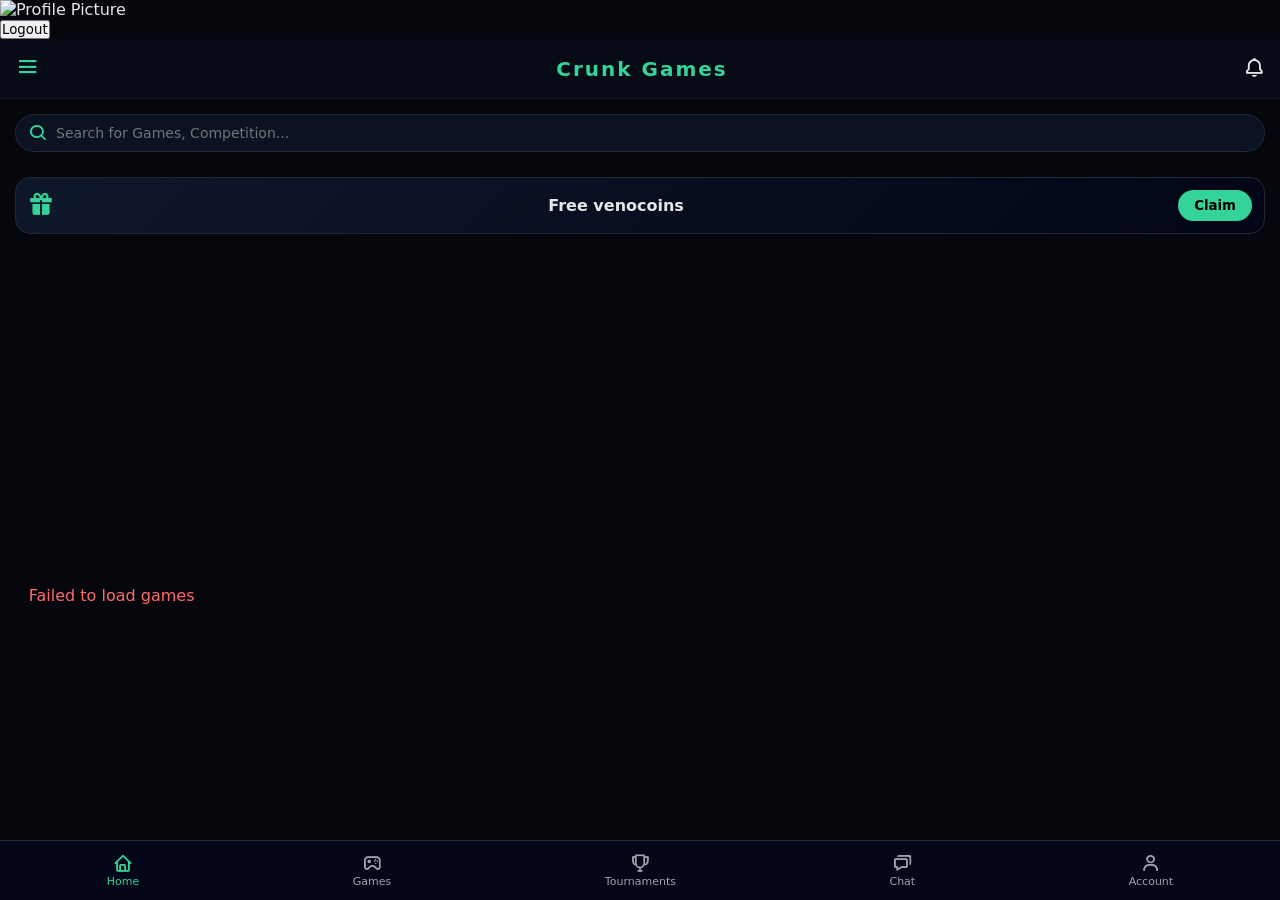
==== home.html @ 47af31fd "Update home.html" ====
<!DOCTYPE html>
<html lang="en">
<head>
<meta charset="UTF-8">
<meta name="viewport" content="width=device-width, initial-scale=1.0">

<!-- App Icons -->
<link rel="icon" type="image/png" sizes="192x192" href="icons/icon-192.png">
<link rel="icon" type="image/png" sizes="512x512" href="icons/icon-512.png">
<link rel="manifest" href="manifest.json">
<meta name="theme-color" content="#05070d">
<link rel="apple-touch-icon" href="icons/icon-192.png">

<title>Crunk Games</title>

<link href="https://unpkg.com/boxicons@2.1.4/css/boxicons.min.css" rel="stylesheet">
<link rel="stylesheet" href="home.css">
</head>
<body>

<!-- LOADER -->
<div class="loading-overlay" id="loadingOverlay">
  <div class="spinner"><div></div><div></div><div></div></div>
</div>

<div class="app">

  <!-- PROFILE INFO -->
  <div class="profile-info">
    <img id="profilePic" src="icons/default-avatar.png" alt="Profile Picture">
    <h3 id="usernameDisplay"></h3>
    <p id="emailDisplay"></p>
    <button id="logoutBtn">Logout</button>
  </div>

  <!-- TOPBAR -->
  <header class="topbar">
    <div class="menu" id="menuBtn"><i class="bx bx-menu"></i></div>
    <div class="brand"><h1>Crunk Games</h1></div>
    <div class="icons"><i class="bx bx-bell" id="notificationBtn"></i></div>
  </header>

  <!-- SIDEBAR -->
  <div id="sidebar" class="sidebar">
    <div class="sidebar-header">
      <h2>Menu</h2>
      <span id="closeSidebar" class="close-btn">✖</span>
    </div>
    <ul class="sidebar-menu">
      <li id="menuSettings">Settings</li>
      <li id="menuPrivacy">Privacy & Policy</li>
      <li id="menuShare">Share</li>
      <li id="menuHelp">Help / Support</li>
      <li id="menuRate">Rate App</li>
      <li id="menuAbout">About</li>
      <li id="menuLogout">Logout</li>
      <li id="menuTheme">Theme: <span id="themeLabel">Dark</span></li>
    </ul>
  </div>

  <!-- SEARCH -->
  <div class="search">
    <i class="bx bx-search"></i>
    <input type="text" id="searchInput" placeholder="Search for Games, Competition..." />
  </div>

  <!-- PROMO -->
  <div class="promo">
    <div class="promo-icon"><i class="bx bxs-gift"></i></div>
    <div class="promo-text"><h2>Free venocoins</h2></div>
    <button class="claim">Claim</button>
  </div>

  <!-- SLIDER -->
  <div class="slider">
    <div class="slides"></div>
    <div class="dots"></div>
  </div>

  <!-- GAMES GRID -->
  <div class="games" id="gamesContainer"></div>

  <!-- GAME POPUP -->
  <div id="gamePopup" class="popup">
    <div class="popup-content">
      <span class="close" onclick="closeGame()">✖</span>
      <img id="popupImg">
      <h2 id="popupTitle"></h2>
      <div id="popupRating"></div>
      <div id="popupDate"></div>
      <p id="popupDesc"></p>
      <div id="popupTrailer"></div>
      <div id="popupScreens"></div>
      <a id="popupDownload"><button>Download</button></a>
    </div>
  </div>

  <!-- BOTTOM NAV -->
  <nav class="bottom-nav">
    <div class="nav-item active" id="homeNav"><i class="bx bx-home"></i><span>Home</span></div>
    <div class="nav-item" id="gamesNav"><i class="bx bx-joystick"></i><span>Games</span></div>
    <div class="nav-item" id="tournamentsNav"><i class="bx bx-trophy"></i><span>Tournaments</span></div>
    <div class="nav-item" id="chatNav"><i class="bx bx-chat"></i><span>Chat</span></div>
    <div class="nav-item" id="accountNav"><i class="bx bx-user"></i><span>Account</span></div>
  </nav>

</div>

<script src="home.js"></script>
</body>
</html>
---- home.css ----
/* ===============================
   GLOBAL RESET
================================ */

*{
margin:0;
padding:0;
box-sizing:border-box;
font-family:system-ui,-apple-system,Segoe UI,Roboto,Ubuntu;
}

body{
background:#05070d;
color:#e6e6e6;
overflow-x:hidden;
}

.app{
width:100%;
min-height:100vh;
display:flex;
flex-direction:column;
}

/* ===============================
   TOPBAR
================================ */

.topbar{
height:60px;
display:flex;
align-items:center;
justify-content:space-between;
padding:0 15px;
background:#070b16;
border-bottom:1px solid #0f1627;
}

.brand h1{
font-size:20px;
letter-spacing:2px;
color:#34d399;
}

.menu{
font-size:26px;
cursor:pointer;
color:#34d399;
}

.icons i{
font-size:22px;
cursor:pointer;
}

/* ===============================
   SEARCH
================================ */

.search{
display:flex;
align-items:center;
margin:15px;
background:#0b1222;
border-radius:30px;
padding:8px 12px;
border:1px solid #1f2937;
}

.search i{
color:#34d399;
font-size:20px;
margin-right:8px;
}

.search input{
flex:1;
background:transparent;
border:none;
outline:none;
color:white;
font-size:14px;
}

/* ===============================
   PROMO
================================ */

.promo{
margin:10px 15px;
padding:12px;
border-radius:15px;
background:linear-gradient(135deg,#0f172a,#020617);
display:flex;
align-items:center;
justify-content:space-between;
border:1px solid #1f2937;
}

.promo-icon{
font-size:26px;
color:#34d399;
}

.promo-text h2{
font-size:16px;
}

.claim{
background:#34d399;
border:none;
color:black;
padding:8px 16px;
border-radius:20px;
cursor:pointer;
font-weight:600;
}

/* ===============================
   SLIDER
================================ */

.slider{
position:relative;
width:100%;
height:260px;
overflow:hidden;
border-radius:16px;
margin-top:10px;
}

.slides{
display:flex;
transition:transform .6s ease;
}

.slide{
min-width:100%;
height:260px;
object-fit:cover;
}

.dots{
position:absolute;
bottom:12px;
left:50%;
transform:translateX(-50%);
display:flex;
gap:6px;
}

.dot{
width:8px;
height:8px;
background:#777;
border-radius:50%;
cursor:pointer;
}

.dot.active{
background:#34d399;
width:18px;
border-radius:6px;
}

/* ===============================
   SECTION TITLE
================================ */

.image-title{
margin:20px 15px 10px 15px;
}

.image-title h2{
font-size:18px;
color:#34d399;
}

.image-title p{
font-size:12px;
opacity:.7;
}

/* ===============================
   GAMES GRID
================================ */

.games{
display:grid;
grid-template-columns:repeat(3,1fr);
gap:12px;
padding:12px;
}

/* ===============================
   GAME CARD
================================ */

.game-card{
background:#0b1222;
border-radius:16px;
overflow:hidden;
cursor:pointer;
transition:.3s;
border:1px solid #1f2937;
display:flex;
flex-direction:column;
}

.game-card:hover{
transform:translateY(-4px);
border-color:#34d399;
}

/* ===============================
   GAME IMAGE
================================ */

.game-card img{
width:100%;
height:160px;
object-fit:cover;
}

/* ===============================
   GAME INFO
================================ */

.game-info{
padding:8px;
display:flex;
flex-direction:column;
gap:4px;
}

.game-title{
font-size:13px;
font-weight:600;
line-height:1.2;
}

.game-date{
font-size:11px;
opacity:.6;
}

.game-rating{
font-size:12px;
color:#fbbf24;
}

/* ===============================
   POPUP OVERLAY
================================ */

.popup{
position:fixed;
top:0;
left:0;
width:100%;
height:100%;
background:rgba(0,0,0,.8);
display:none;
align-items:center;
justify-content:center;
z-index:999;
}

/* ===============================
   POPUP CONTENT
================================ */

.popup-content{
background:#05070d;
width:95%;
max-width:500px;
max-height:90vh;
overflow-y:auto;
border-radius:16px;
padding:15px;
border:1px solid #1f2937;
}

.popup-content img{
width:100%;
border-radius:12px;
margin-bottom:10px;
}

/* ===============================
   CLOSE BUTTON
================================ */

.close{
position:absolute;
right:15px;
top:10px;
font-size:20px;
cursor:pointer;
color:white;
}

/* ===============================
   POPUP TEXT
================================ */

#popupTitle{
font-size:18px;
margin-bottom:6px;
}

#popupDesc{
font-size:13px;
opacity:.8;
margin-top:6px;
line-height:1.4;
}

/* ===============================
   TRAILER VIDEO
================================ */

#popupTrailer video{
margin-top:10px;
border-radius:12px;
border:1px solid #1f2937;
}

/* ===============================
   SCREENSHOTS
================================ */

#popupScreens{
display:grid;
grid-template-columns:repeat(2,1fr);
gap:6px;
margin-top:10px;
}

#popupScreens img{
width:100%;
height:120px;
object-fit:cover;
border-radius:10px;
}

/* ===============================
   DOWNLOAD BUTTON
================================ */

#popupDownload{
display:block;
margin-top:15px;
text-decoration:none;
}

#popupDownload button{
width:100%;
padding:12px;
background:linear-gradient(135deg,#22c55e,#16a34a);
border:none;
border-radius:30px;
color:black;
font-size:15px;
font-weight:700;
cursor:pointer;
transition:.3s;
}

#popupDownload button:hover{
transform:scale(1.05);
}

/* ===============================
   SIDEBAR
================================ */

.sidebar{
position:fixed;
left:-260px;
top:0;
width:260px;
height:100%;
background:#020617;
border-right:1px solid #1f2937;
transition:.3s;
z-index:1000;
padding:20px;
}

.sidebar.open{
left:0;
}

.sidebar-header{
display:flex;
justify-content:space-between;
margin-bottom:20px;
}

.close-btn{
cursor:pointer;
}

.sidebar-menu{
list-style:none;
display:flex;
flex-direction:column;
gap:15px;
}

.sidebar-menu li{
cursor:pointer;
font-size:14px;
opacity:.8;
}

.sidebar-menu li:hover{
color:#34d399;
}

/* ===============================
   BOTTOM NAV
================================ */

.bottom-nav{
position:fixed;
bottom:0;
left:0;
width:100%;
height:60px;
background:#020617;
border-top:1px solid #1f2937;
display:flex;
justify-content:space-around;
align-items:center;
z-index:100;
}

.nav-item{
display:flex;
flex-direction:column;
align-items:center;
font-size:11px;
cursor:pointer;
opacity:.7;
}

.nav-item i{
font-size:20px;
margin-bottom:2px;
}

.nav-item.active{
color:#34d399;
opacity:1;
}

/* ===============================
   SCROLLBAR
================================ */

::-webkit-scrollbar{
width:6px;
}

::-webkit-scrollbar-thumb{
background:#1f2937;
border-radius:10px;
}

/* ===============================
   MOBILE RESPONSIVE
================================ */

@media(max-width:500px){

.games{
grid-template-columns:repeat(3,1fr);
gap:10px;
}

.game-card img{
height:150px;
}

}

/* ===============================
   TABLET
================================ */

@media(min-width:600px){

.games{
grid-template-columns:repeat(4,1fr);
}

}

/* ===============================
   DESKTOP
================================ */

@media(min-width:900px){

.games{
grid-template-columns:repeat(6,1fr);
}

.slider{
height:320px;
}

.slide{
height:320px;
}

}

/* ===============================
   LIGHT THEME
================================ */

body.light-theme{
background:#f4f4f4;
color:#111;
}

body.light-theme .topbar{
background:white;
}

body.light-theme .game-card{
background:white;
}

body.light-theme .popup-content{
background:white;
}
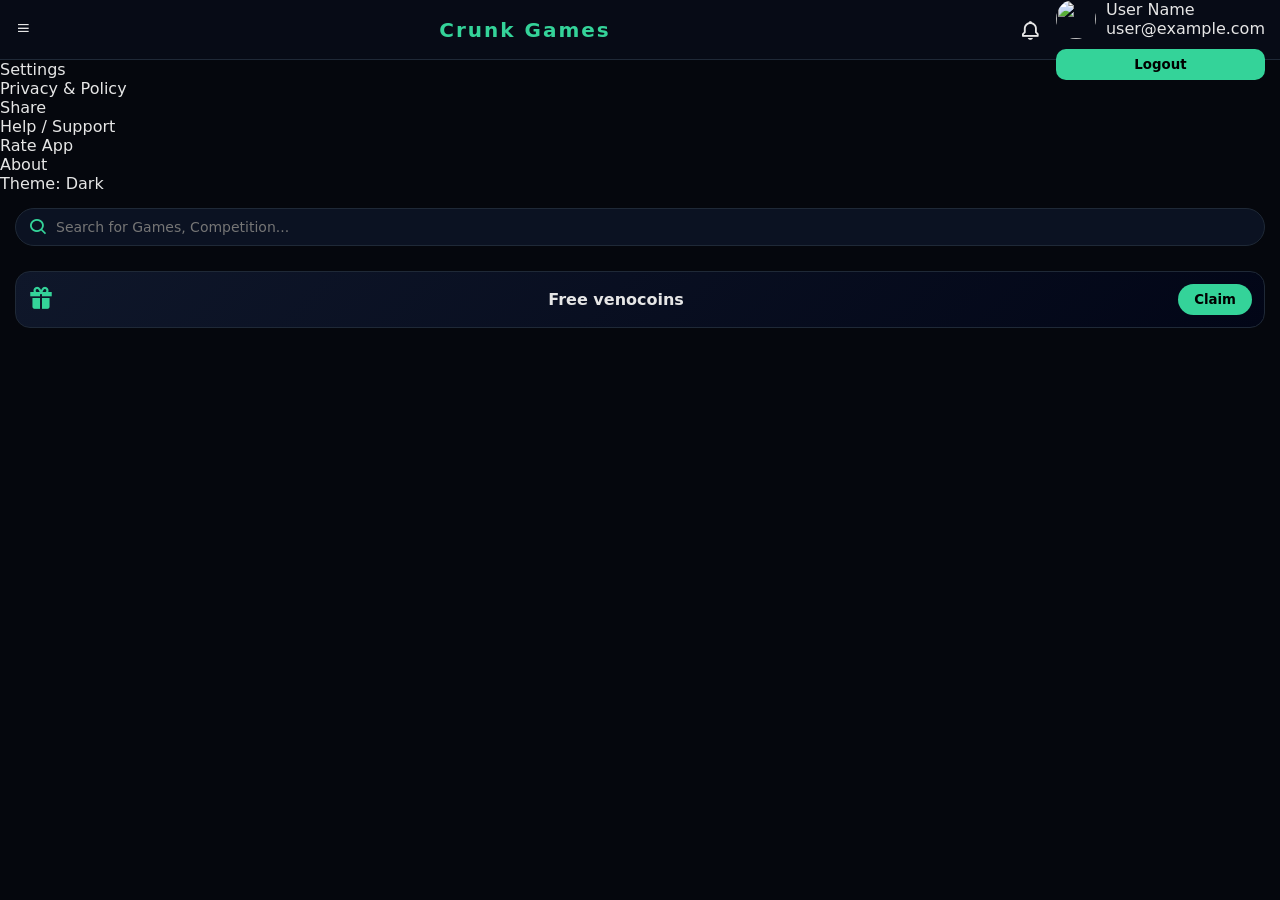
==== commit 7026e5a3: "Update home.html" ====
--- a/home.html
+++ b/home.html
@@ -3,49 +3,39 @@
 <head>
 <meta charset="UTF-8">
 <meta name="viewport" content="width=device-width, initial-scale=1.0">
-
-<!-- App Icons -->
-<link rel="icon" type="image/png" sizes="192x192" href="icons/icon-192.png">
-<link rel="icon" type="image/png" sizes="512x512" href="icons/icon-512.png">
-<link rel="manifest" href="manifest.json">
-<meta name="theme-color" content="#05070d">
-<link rel="apple-touch-icon" href="icons/icon-192.png">
-
 <title>Crunk Games</title>
-
 <link href="https://unpkg.com/boxicons@2.1.4/css/boxicons.min.css" rel="stylesheet">
 <link rel="stylesheet" href="home.css">
 </head>
 <body>
 
-<!-- LOADER -->
-<div class="loading-overlay" id="loadingOverlay">
-  <div class="spinner"><div></div><div></div><div></div></div>
-</div>
-
 <div class="app">
-
-  <!-- PROFILE INFO -->
-  <div class="profile-info">
-    <img id="profilePic" src="icons/default-avatar.png" alt="Profile Picture">
-    <h3 id="usernameDisplay"></h3>
-    <p id="emailDisplay"></p>
-    <button id="logoutBtn">Logout</button>
-  </div>
 
   <!-- TOPBAR -->
   <header class="topbar">
     <div class="menu" id="menuBtn"><i class="bx bx-menu"></i></div>
     <div class="brand"><h1>Crunk Games</h1></div>
-    <div class="icons"><i class="bx bx-bell" id="notificationBtn"></i></div>
+
+    <div class="topbar-right">
+      <i class="bx bx-bell" id="notificationBtn"></i>
+      <div class="profile-dropdown">
+        <img id="googleProfilePic" src="placeholder.png" alt="Profile">
+        <div class="profile-popup">
+          <div class="account-info">
+            <img id="popupProfilePic" src="placeholder.png">
+            <div>
+              <p id="accountName">User Name</p>
+              <p id="accountEmail">user@example.com</p>
+            </div>
+          </div>
+          <button id="logoutBtn">Logout</button>
+        </div>
+      </div>
+    </div>
   </header>
 
   <!-- SIDEBAR -->
-  <div id="sidebar" class="sidebar">
-    <div class="sidebar-header">
-      <h2>Menu</h2>
-      <span id="closeSidebar" class="close-btn">✖</span>
-    </div>
+  <div class="sidebar" id="sidebar">
     <ul class="sidebar-menu">
       <li id="menuSettings">Settings</li>
       <li id="menuPrivacy">Privacy & Policy</li>
@@ -53,7 +43,6 @@
       <li id="menuHelp">Help / Support</li>
       <li id="menuRate">Rate App</li>
       <li id="menuAbout">About</li>
-      <li id="menuLogout">Logout</li>
       <li id="menuTheme">Theme: <span id="themeLabel">Dark</span></li>
     </ul>
   </div>
@@ -67,9 +56,14 @@
   <!-- PROMO -->
   <div class="promo">
     <div class="promo-icon"><i class="bx bxs-gift"></i></div>
-    <div class="promo-text"><h2>Free venocoins</h2></div>
+    <div class="promo-text">
+      <h2>Free venocoins</h2>
+    </div>
     <button class="claim">Claim</button>
   </div>
+
+  <!-- LOADER -->
+  <div id="loader" class="loader"></div>
 
   <!-- SLIDER -->
   <div class="slider">
@@ -83,26 +77,14 @@
   <!-- GAME POPUP -->
   <div id="gamePopup" class="popup">
     <div class="popup-content">
-      <span class="close" onclick="closeGame()">✖</span>
+      <span class="close">✖</span>
       <img id="popupImg">
       <h2 id="popupTitle"></h2>
-      <div id="popupRating"></div>
-      <div id="popupDate"></div>
-      <p id="popupDesc"></p>
-      <div id="popupTrailer"></div>
+      <div id="popupDesc"></div>
       <div id="popupScreens"></div>
       <a id="popupDownload"><button>Download</button></a>
     </div>
   </div>
-
-  <!-- BOTTOM NAV -->
-  <nav class="bottom-nav">
-    <div class="nav-item active" id="homeNav"><i class="bx bx-home"></i><span>Home</span></div>
-    <div class="nav-item" id="gamesNav"><i class="bx bx-joystick"></i><span>Games</span></div>
-    <div class="nav-item" id="tournamentsNav"><i class="bx bx-trophy"></i><span>Tournaments</span></div>
-    <div class="nav-item" id="chatNav"><i class="bx bx-chat"></i><span>Chat</span></div>
-    <div class="nav-item" id="accountNav"><i class="bx bx-user"></i><span>Account</span></div>
-  </nav>
 
 </div>
 
--- a/home.css
+++ b/home.css
@@ -1,540 +1,59 @@
-/* ===============================
-   GLOBAL RESET
-================================ */
+/* GLOBAL */
+*{margin:0;padding:0;box-sizing:border-box;font-family:system-ui,-apple-system,Segoe UI,Roboto,Ubuntu;}
+body{background:#05070d;color:#e6e6e6;overflow-x:hidden;}
+.app{width:100%;min-height:100vh;display:flex;flex-direction:column;}
 
-*{
-margin:0;
-padding:0;
-box-sizing:border-box;
-font-family:system-ui,-apple-system,Segoe UI,Roboto,Ubuntu;
-}
+/* TOPBAR */
+.topbar{height:60px;display:flex;align-items:center;justify-content:space-between;padding:0 15px;background:#070b16;border-bottom:1px solid #1f2937;}
+.brand h1{font-size:20px;letter-spacing:2px;color:#34d399;}
+.topbar-right{display:flex;align-items:center;gap:15px;}
+.topbar-right i{font-size:22px;cursor:pointer;}
 
-body{
-background:#05070d;
-color:#e6e6e6;
-overflow-x:hidden;
-}
+/* PROFILE DROPDOWN */
+.profile-dropdown{position:relative;cursor:pointer;}
+.profile-dropdown img{width:36px;height:36px;border-radius:50%;object-fit:cover;}
+.dropdown-menu{display:none;position:absolute;top:45px;right:0;background:#070b16;border:1px solid #1f2937;border-radius:12px;width:200px;padding:10px;box-shadow:0 4px 15px rgba(0,0,0,0.5);z-index:100;}
+.profile-dropdown:hover .dropdown-menu{display:block;}
+.account-info{display:flex;gap:10px;align-items:center;margin-bottom:10px;}
+.account-info img{width:40px;height:40px;border-radius:50%;}
+#logoutBtn{width:100%;padding:8px;background:#34d399;border:none;border-radius:10px;font-weight:600;cursor:pointer;}
 
-.app{
-width:100%;
-min-height:100vh;
-display:flex;
-flex-direction:column;
-}
+/* SEARCH */
+.search{display:flex;align-items:center;margin:15px;background:#0b1222;border-radius:30px;padding:8px 12px;border:1px solid #1f2937;}
+.search i{color:#34d399;font-size:20px;margin-right:8px;}
+.search input{flex:1;background:transparent;border:none;outline:none;color:white;font-size:14px;}
 
-/* ===============================
-   TOPBAR
-================================ */
+/* PROMO */
+.promo{margin:10px 15px;padding:12px;border-radius:15px;background:linear-gradient(135deg,#0f172a,#020617);display:flex;align-items:center;justify-content:space-between;border:1px solid #1f2937;}
+.promo-icon{font-size:26px;color:#34d399;}
+.promo-text h2{font-size:16px;}
+.claim{background:#34d399;border:none;color:black;padding:8px 16px;border-radius:20px;cursor:pointer;font-weight:600;}
 
-.topbar{
-height:60px;
-display:flex;
-align-items:center;
-justify-content:space-between;
-padding:0 15px;
-background:#070b16;
-border-bottom:1px solid #0f1627;
-}
+/* SLIDER */
+.slider{position:relative;width:100%;height:260px;overflow:hidden;border-radius:16px;margin-top:10px;}
+.slides{display:flex;transition:transform .6s ease;}
+.slide{min-width:100%;height:260px;object-fit:cover;}
+.dots{position:absolute;bottom:12px;left:50%;transform:translateX(-50%);display:flex;gap:6px;}
+.dot{width:8px;height:8px;background:#777;border-radius:50%;cursor:pointer;}
+.dot.active{background:#34d399;width:18px;border-radius:6px;}
 
-.brand h1{
-font-size:20px;
-letter-spacing:2px;
-color:#34d399;
-}
+/* GAMES GRID */
+.games{display:grid;grid-template-columns:repeat(3,1fr);gap:12px;padding:12px;}
+.game-card{background:#0b1222;border-radius:16px;overflow:hidden;cursor:pointer;transition:.3s;border:1px solid #1f2937;display:flex;flex-direction:column;}
+.game-card:hover{transform:translateY(-4px);border-color:#34d399;}
+.game-card img{width:100%;height:160px;object-fit:cover;}
+.game-info{padding:8px;display:flex;flex-direction:column;gap:4px;}
+.game-title{font-size:13px;font-weight:600;line-height:1.2;}
+.game-date{font-size:11px;opacity:.6;}
+.game-rating{font-size:12px;color:#fbbf24;}
 
-.menu{
-font-size:26px;
-cursor:pointer;
-color:#34d399;
-}
+/* POPUP */
+.popup{position:fixed;top:0;left:0;width:100%;height:100%;background:rgba(0,0,0,.8);display:none;align-items:center;justify-content:center;z-index:999;}
+.popup-content{background:#05070d;width:95%;max-width:500px;max-height:90vh;overflow-y:auto;border-radius:16px;padding:15px;border:1px solid #1f2937;}
+.popup-content img{width:100%;border-radius:12px;margin-bottom:10px;}
+.close{position:absolute;right:15px;top:10px;font-size:20px;cursor:pointer;color:white;}
 
-.icons i{
-font-size:22px;
-cursor:pointer;
-}
-
-/* ===============================
-   SEARCH
-================================ */
-
-.search{
-display:flex;
-align-items:center;
-margin:15px;
-background:#0b1222;
-border-radius:30px;
-padding:8px 12px;
-border:1px solid #1f2937;
-}
-
-.search i{
-color:#34d399;
-font-size:20px;
-margin-right:8px;
-}
-
-.search input{
-flex:1;
-background:transparent;
-border:none;
-outline:none;
-color:white;
-font-size:14px;
-}
-
-/* ===============================
-   PROMO
-================================ */
-
-.promo{
-margin:10px 15px;
-padding:12px;
-border-radius:15px;
-background:linear-gradient(135deg,#0f172a,#020617);
-display:flex;
-align-items:center;
-justify-content:space-between;
-border:1px solid #1f2937;
-}
-
-.promo-icon{
-font-size:26px;
-color:#34d399;
-}
-
-.promo-text h2{
-font-size:16px;
-}
-
-.claim{
-background:#34d399;
-border:none;
-color:black;
-padding:8px 16px;
-border-radius:20px;
-cursor:pointer;
-font-weight:600;
-}
-
-/* ===============================
-   SLIDER
-================================ */
-
-.slider{
-position:relative;
-width:100%;
-height:260px;
-overflow:hidden;
-border-radius:16px;
-margin-top:10px;
-}
-
-.slides{
-display:flex;
-transition:transform .6s ease;
-}
-
-.slide{
-min-width:100%;
-height:260px;
-object-fit:cover;
-}
-
-.dots{
-position:absolute;
-bottom:12px;
-left:50%;
-transform:translateX(-50%);
-display:flex;
-gap:6px;
-}
-
-.dot{
-width:8px;
-height:8px;
-background:#777;
-border-radius:50%;
-cursor:pointer;
-}
-
-.dot.active{
-background:#34d399;
-width:18px;
-border-radius:6px;
-}
-
-/* ===============================
-   SECTION TITLE
-================================ */
-
-.image-title{
-margin:20px 15px 10px 15px;
-}
-
-.image-title h2{
-font-size:18px;
-color:#34d399;
-}
-
-.image-title p{
-font-size:12px;
-opacity:.7;
-}
-
-/* ===============================
-   GAMES GRID
-================================ */
-
-.games{
-display:grid;
-grid-template-columns:repeat(3,1fr);
-gap:12px;
-padding:12px;
-}
-
-/* ===============================
-   GAME CARD
-================================ */
-
-.game-card{
-background:#0b1222;
-border-radius:16px;
-overflow:hidden;
-cursor:pointer;
-transition:.3s;
-border:1px solid #1f2937;
-display:flex;
-flex-direction:column;
-}
-
-.game-card:hover{
-transform:translateY(-4px);
-border-color:#34d399;
-}
-
-/* ===============================
-   GAME IMAGE
-================================ */
-
-.game-card img{
-width:100%;
-height:160px;
-object-fit:cover;
-}
-
-/* ===============================
-   GAME INFO
-================================ */
-
-.game-info{
-padding:8px;
-display:flex;
-flex-direction:column;
-gap:4px;
-}
-
-.game-title{
-font-size:13px;
-font-weight:600;
-line-height:1.2;
-}
-
-.game-date{
-font-size:11px;
-opacity:.6;
-}
-
-.game-rating{
-font-size:12px;
-color:#fbbf24;
-}
-
-/* ===============================
-   POPUP OVERLAY
-================================ */
-
-.popup{
-position:fixed;
-top:0;
-left:0;
-width:100%;
-height:100%;
-background:rgba(0,0,0,.8);
-display:none;
-align-items:center;
-justify-content:center;
-z-index:999;
-}
-
-/* ===============================
-   POPUP CONTENT
-================================ */
-
-.popup-content{
-background:#05070d;
-width:95%;
-max-width:500px;
-max-height:90vh;
-overflow-y:auto;
-border-radius:16px;
-padding:15px;
-border:1px solid #1f2937;
-}
-
-.popup-content img{
-width:100%;
-border-radius:12px;
-margin-bottom:10px;
-}
-
-/* ===============================
-   CLOSE BUTTON
-================================ */
-
-.close{
-position:absolute;
-right:15px;
-top:10px;
-font-size:20px;
-cursor:pointer;
-color:white;
-}
-
-/* ===============================
-   POPUP TEXT
-================================ */
-
-#popupTitle{
-font-size:18px;
-margin-bottom:6px;
-}
-
-#popupDesc{
-font-size:13px;
-opacity:.8;
-margin-top:6px;
-line-height:1.4;
-}
-
-/* ===============================
-   TRAILER VIDEO
-================================ */
-
-#popupTrailer video{
-margin-top:10px;
-border-radius:12px;
-border:1px solid #1f2937;
-}
-
-/* ===============================
-   SCREENSHOTS
-================================ */
-
-#popupScreens{
-display:grid;
-grid-template-columns:repeat(2,1fr);
-gap:6px;
-margin-top:10px;
-}
-
-#popupScreens img{
-width:100%;
-height:120px;
-object-fit:cover;
-border-radius:10px;
-}
-
-/* ===============================
-   DOWNLOAD BUTTON
-================================ */
-
-#popupDownload{
-display:block;
-margin-top:15px;
-text-decoration:none;
-}
-
-#popupDownload button{
-width:100%;
-padding:12px;
-background:linear-gradient(135deg,#22c55e,#16a34a);
-border:none;
-border-radius:30px;
-color:black;
-font-size:15px;
-font-weight:700;
-cursor:pointer;
-transition:.3s;
-}
-
-#popupDownload button:hover{
-transform:scale(1.05);
-}
-
-/* ===============================
-   SIDEBAR
-================================ */
-
-.sidebar{
-position:fixed;
-left:-260px;
-top:0;
-width:260px;
-height:100%;
-background:#020617;
-border-right:1px solid #1f2937;
-transition:.3s;
-z-index:1000;
-padding:20px;
-}
-
-.sidebar.open{
-left:0;
-}
-
-.sidebar-header{
-display:flex;
-justify-content:space-between;
-margin-bottom:20px;
-}
-
-.close-btn{
-cursor:pointer;
-}
-
-.sidebar-menu{
-list-style:none;
-display:flex;
-flex-direction:column;
-gap:15px;
-}
-
-.sidebar-menu li{
-cursor:pointer;
-font-size:14px;
-opacity:.8;
-}
-
-.sidebar-menu li:hover{
-color:#34d399;
-}
-
-/* ===============================
-   BOTTOM NAV
-================================ */
-
-.bottom-nav{
-position:fixed;
-bottom:0;
-left:0;
-width:100%;
-height:60px;
-background:#020617;
-border-top:1px solid #1f2937;
-display:flex;
-justify-content:space-around;
-align-items:center;
-z-index:100;
-}
-
-.nav-item{
-display:flex;
-flex-direction:column;
-align-items:center;
-font-size:11px;
-cursor:pointer;
-opacity:.7;
-}
-
-.nav-item i{
-font-size:20px;
-margin-bottom:2px;
-}
-
-.nav-item.active{
-color:#34d399;
-opacity:1;
-}
-
-/* ===============================
-   SCROLLBAR
-================================ */
-
-::-webkit-scrollbar{
-width:6px;
-}
-
-::-webkit-scrollbar-thumb{
-background:#1f2937;
-border-radius:10px;
-}
-
-/* ===============================
-   MOBILE RESPONSIVE
-================================ */
-
-@media(max-width:500px){
-
-.games{
-grid-template-columns:repeat(3,1fr);
-gap:10px;
-}
-
-.game-card img{
-height:150px;
-}
-
-}
-
-/* ===============================
-   TABLET
-================================ */
-
-@media(min-width:600px){
-
-.games{
-grid-template-columns:repeat(4,1fr);
-}
-
-}
-
-/* ===============================
-   DESKTOP
-================================ */
-
-@media(min-width:900px){
-
-.games{
-grid-template-columns:repeat(6,1fr);
-}
-
-.slider{
-height:320px;
-}
-
-.slide{
-height:320px;
-}
-
-}
-
-/* ===============================
-   LIGHT THEME
-================================ */
-
-body.light-theme{
-background:#f4f4f4;
-color:#111;
-}
-
-body.light-theme .topbar{
-background:white;
-}
-
-body.light-theme .game-card{
-background:white;
-}
-
-body.light-theme .popup-content{
-background:white;
-}
+/* LIGHT THEME */
+body.light-theme{background:#f4f4f4;color:#111;}
+body.light-theme .game-card{background:white;}
+body.light-theme .popup-content{background:white;}
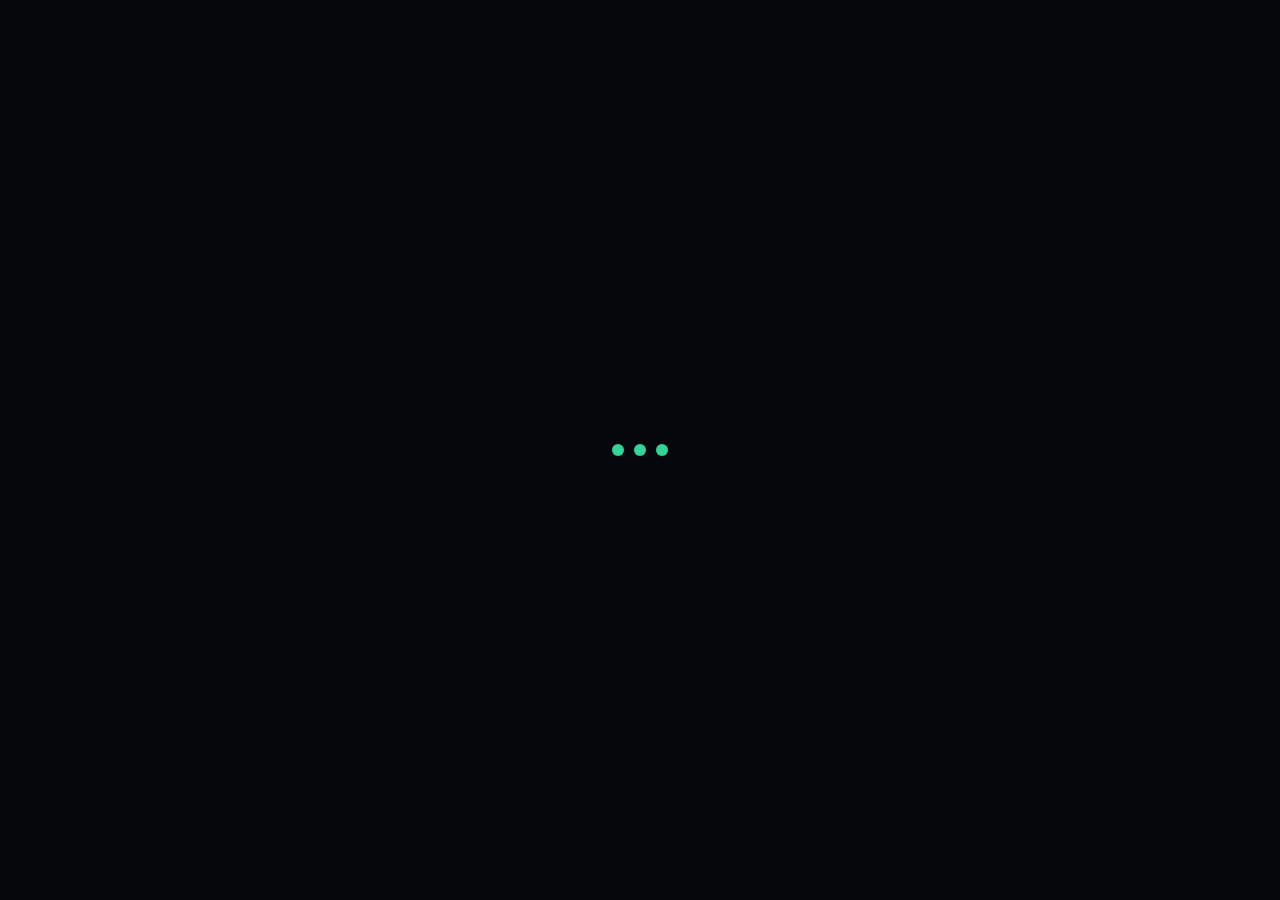
==== commit 10bf9757: "Update home.html" ====
--- a/home.html
+++ b/home.html
@@ -15,23 +15,26 @@
   <header class="topbar">
     <div class="menu" id="menuBtn"><i class="bx bx-menu"></i></div>
     <div class="brand"><h1>Crunk Games</h1></div>
+     <div class="topbar-right">
 
-    <div class="topbar-right">
-      <i class="bx bx-bell" id="notificationBtn"></i>
-      <div class="profile-dropdown">
-        <img id="googleProfilePic" src="placeholder.png" alt="Profile">
-        <div class="profile-popup">
-          <div class="account-info">
-            <img id="popupProfilePic" src="placeholder.png">
-            <div>
-              <p id="accountName">User Name</p>
-              <p id="accountEmail">user@example.com</p>
-            </div>
-          </div>
-          <button id="logoutBtn">Logout</button>
+  <div class="profile-dropdown">
+    <img id="googleProfilePic" src="placeholder.png" alt="Profile">
+    <div class="profile-popup">
+      <div class="account-info">
+        <img id="popupProfilePic" src="placeholder.png">
+        <div>
+          <p id="accountName">User Name</p>
+          <p id="accountEmail">user@example.com</p>
         </div>
       </div>
+      <button id="logoutBtn">Logout</button>
     </div>
+  </div>
+
+  <i class="bx bx-bell" id="notificationBtn"></i>
+
+</div>
+    
   </header>
 
   <!-- SIDEBAR -->
@@ -63,7 +66,13 @@
   </div>
 
   <!-- LOADER -->
-  <div id="loader" class="loader"></div>
+  <div id="loader">
+  <div class="loader-dots">
+    <span></span>
+    <span></span>
+    <span></span>
+  </div>
+</div>
 
   <!-- SLIDER -->
   <div class="slider">
--- a/home.css
+++ b/home.css
@@ -1,59 +1,634 @@
-/* GLOBAL */
-*{margin:0;padding:0;box-sizing:border-box;font-family:system-ui,-apple-system,Segoe UI,Roboto,Ubuntu;}
-body{background:#05070d;color:#e6e6e6;overflow-x:hidden;}
-.app{width:100%;min-height:100vh;display:flex;flex-direction:column;}
-
-/* TOPBAR */
-.topbar{height:60px;display:flex;align-items:center;justify-content:space-between;padding:0 15px;background:#070b16;border-bottom:1px solid #1f2937;}
-.brand h1{font-size:20px;letter-spacing:2px;color:#34d399;}
-.topbar-right{display:flex;align-items:center;gap:15px;}
-.topbar-right i{font-size:22px;cursor:pointer;}
-
-/* PROFILE DROPDOWN */
-.profile-dropdown{position:relative;cursor:pointer;}
-.profile-dropdown img{width:36px;height:36px;border-radius:50%;object-fit:cover;}
-.dropdown-menu{display:none;position:absolute;top:45px;right:0;background:#070b16;border:1px solid #1f2937;border-radius:12px;width:200px;padding:10px;box-shadow:0 4px 15px rgba(0,0,0,0.5);z-index:100;}
-.profile-dropdown:hover .dropdown-menu{display:block;}
-.account-info{display:flex;gap:10px;align-items:center;margin-bottom:10px;}
-.account-info img{width:40px;height:40px;border-radius:50%;}
-#logoutBtn{width:100%;padding:8px;background:#34d399;border:none;border-radius:10px;font-weight:600;cursor:pointer;}
-
-/* SEARCH */
-.search{display:flex;align-items:center;margin:15px;background:#0b1222;border-radius:30px;padding:8px 12px;border:1px solid #1f2937;}
-.search i{color:#34d399;font-size:20px;margin-right:8px;}
-.search input{flex:1;background:transparent;border:none;outline:none;color:white;font-size:14px;}
-
-/* PROMO */
-.promo{margin:10px 15px;padding:12px;border-radius:15px;background:linear-gradient(135deg,#0f172a,#020617);display:flex;align-items:center;justify-content:space-between;border:1px solid #1f2937;}
-.promo-icon{font-size:26px;color:#34d399;}
-.promo-text h2{font-size:16px;}
-.claim{background:#34d399;border:none;color:black;padding:8px 16px;border-radius:20px;cursor:pointer;font-weight:600;}
-
-/* SLIDER */
-.slider{position:relative;width:100%;height:260px;overflow:hidden;border-radius:16px;margin-top:10px;}
-.slides{display:flex;transition:transform .6s ease;}
-.slide{min-width:100%;height:260px;object-fit:cover;}
-.dots{position:absolute;bottom:12px;left:50%;transform:translateX(-50%);display:flex;gap:6px;}
-.dot{width:8px;height:8px;background:#777;border-radius:50%;cursor:pointer;}
-.dot.active{background:#34d399;width:18px;border-radius:6px;}
-
-/* GAMES GRID */
-.games{display:grid;grid-template-columns:repeat(3,1fr);gap:12px;padding:12px;}
-.game-card{background:#0b1222;border-radius:16px;overflow:hidden;cursor:pointer;transition:.3s;border:1px solid #1f2937;display:flex;flex-direction:column;}
-.game-card:hover{transform:translateY(-4px);border-color:#34d399;}
-.game-card img{width:100%;height:160px;object-fit:cover;}
-.game-info{padding:8px;display:flex;flex-direction:column;gap:4px;}
-.game-title{font-size:13px;font-weight:600;line-height:1.2;}
-.game-date{font-size:11px;opacity:.6;}
-.game-rating{font-size:12px;color:#fbbf24;}
-
-/* POPUP */
-.popup{position:fixed;top:0;left:0;width:100%;height:100%;background:rgba(0,0,0,.8);display:none;align-items:center;justify-content:center;z-index:999;}
-.popup-content{background:#05070d;width:95%;max-width:500px;max-height:90vh;overflow-y:auto;border-radius:16px;padding:15px;border:1px solid #1f2937;}
-.popup-content img{width:100%;border-radius:12px;margin-bottom:10px;}
-.close{position:absolute;right:15px;top:10px;font-size:20px;cursor:pointer;color:white;}
-
-/* LIGHT THEME */
-body.light-theme{background:#f4f4f4;color:#111;}
-body.light-theme .game-card{background:white;}
-body.light-theme .popup-content{background:white;}
+/* ===============================
+   GLOBAL RESET
+================================ */
+
+*{
+margin:0;
+padding:0;
+box-sizing:border-box;
+font-family:system-ui,-apple-system,Segoe UI,Roboto,Ubuntu;
+}
+
+body{
+background:#05070d;
+color:#e6e6e6;
+overflow-x:hidden;
+}
+
+.app{
+width:100%;
+min-height:100vh;
+display:flex;
+flex-direction:column;
+}
+
+/* ===============================
+   TOPBAR
+================================ */
+
+.topbar{
+height:60px;
+display:flex;
+align-items:center;
+justify-content:space-between;
+padding:0 15px;
+background:#070b16;
+border-bottom:1px solid #0f1627;
+}
+
+.brand h1{
+font-size:20px;
+letter-spacing:2px;
+color:#34d399;
+}
+
+.menu{
+font-size:26px;
+cursor:pointer;
+color:#34d399;
+}
+
+.icons i{
+font-size:22px;
+cursor:pointer;
+}
+
+/* ===============================
+   SEARCH
+================================ */
+
+.search{
+display:flex;
+align-items:center;
+margin:15px;
+background:#0b1222;
+border-radius:30px;
+padding:8px 12px;
+border:1px solid #1f2937;
+}
+
+.search i{
+color:#34d399;
+font-size:20px;
+margin-right:8px;
+}
+
+.search input{
+flex:1;
+background:transparent;
+border:none;
+outline:none;
+color:white;
+font-size:14px;
+}
+
+/* ===============================
+   PROMO
+================================ */
+
+.promo{
+margin:10px 15px;
+padding:12px;
+border-radius:15px;
+background:linear-gradient(135deg,#0f172a,#020617);
+display:flex;
+align-items:center;
+justify-content:space-between;
+border:1px solid #1f2937;
+}
+
+.promo-icon{
+font-size:26px;
+color:#34d399;
+}
+
+.promo-text h2{
+font-size:16px;
+}
+
+.claim{
+background:#34d399;
+border:none;
+color:black;
+padding:8px 16px;
+border-radius:20px;
+cursor:pointer;
+font-weight:600;
+}
+
+/* ===============================
+   SLIDER
+================================ */
+
+.slider{
+position:relative;
+width:100%;
+height:260px;
+overflow:hidden;
+border-radius:16px;
+margin-top:10px;
+}
+
+.slides{
+display:flex;
+transition:transform .6s ease;
+}
+
+.slide{
+min-width:100%;
+height:260px;
+object-fit:cover;
+}
+
+.dots{
+position:absolute;
+bottom:12px;
+left:50%;
+transform:translateX(-50%);
+display:flex;
+gap:6px;
+}
+
+.dot{
+width:8px;
+height:8px;
+background:#777;
+border-radius:50%;
+cursor:pointer;
+}
+
+.dot.active{
+background:#34d399;
+width:18px;
+border-radius:6px;
+}
+
+/* ===============================
+   SECTION TITLE
+================================ */
+
+.image-title{
+margin:20px 15px 10px 15px;
+}
+
+.image-title h2{
+font-size:18px;
+color:#34d399;
+}
+
+.image-title p{
+font-size:12px;
+opacity:.7;
+}
+
+/* ===============================
+   GAMES GRID
+================================ */
+
+.games{
+display:grid;
+grid-template-columns:repeat(3,1fr);
+gap:12px;
+padding:12px;
+}
+
+/* ===============================
+   GAME CARD
+================================ */
+
+.game-card{
+background:#0b1222;
+border-radius:16px;
+overflow:hidden;
+cursor:pointer;
+transition:.3s;
+border:1px solid #1f2937;
+display:flex;
+flex-direction:column;
+}
+
+.game-card:hover{
+transform:translateY(-4px);
+border-color:#34d399;
+}
+
+/* ===============================
+   GAME IMAGE
+================================ */
+
+.game-card img{
+width:100%;
+height:160px;
+object-fit:cover;
+}
+
+/* ===============================
+   GAME INFO
+================================ */
+
+.game-info{
+padding:8px;
+display:flex;
+flex-direction:column;
+gap:4px;
+}
+
+.game-title{
+font-size:13px;
+font-weight:600;
+line-height:1.2;
+}
+
+.game-date{
+font-size:11px;
+opacity:.6;
+}
+
+.game-rating{
+font-size:12px;
+color:#fbbf24;
+}
+
+/* ===============================
+   POPUP OVERLAY
+================================ */
+
+.popup{
+position:fixed;
+top:0;
+left:0;
+width:100%;
+height:100%;
+background:rgba(0,0,0,.8);
+display:none;
+align-items:center;
+justify-content:center;
+z-index:999;
+}
+
+/* ===============================
+   POPUP CONTENT
+================================ */
+
+.popup-content{
+background:#05070d;
+width:95%;
+max-width:500px;
+max-height:90vh;
+overflow-y:auto;
+border-radius:16px;
+padding:15px;
+border:1px solid #1f2937;
+}
+
+.popup-content img{
+width:100%;
+border-radius:12px;
+margin-bottom:10px;
+}
+
+/* ===============================
+   CLOSE BUTTON
+================================ */
+
+.close{
+position:absolute;
+right:15px;
+top:10px;
+font-size:20px;
+cursor:pointer;
+color:white;
+}
+
+/* ===============================
+   POPUP TEXT
+================================ */
+
+#popupTitle{
+font-size:18px;
+margin-bottom:6px;
+}
+
+#popupDesc{
+font-size:13px;
+opacity:.8;
+margin-top:6px;
+line-height:1.4;
+}
+
+/* ===============================
+   TRAILER VIDEO
+================================ */
+
+#popupTrailer video{
+margin-top:10px;
+border-radius:12px;
+border:1px solid #1f2937;
+}
+
+/* ===============================
+   SCREENSHOTS
+================================ */
+
+#popupScreens{
+display:grid;
+grid-template-columns:repeat(2,1fr);
+gap:6px;
+margin-top:10px;
+}
+
+#popupScreens img{
+width:100%;
+height:120px;
+object-fit:cover;
+border-radius:10px;
+}
+
+/* ===============================
+   DOWNLOAD BUTTON
+================================ */
+
+#popupDownload{
+display:block;
+margin-top:15px;
+text-decoration:none;
+}
+
+#popupDownload button{
+width:100%;
+padding:12px;
+background:linear-gradient(135deg,#22c55e,#16a34a);
+border:none;
+border-radius:30px;
+color:black;
+font-size:15px;
+font-weight:700;
+cursor:pointer;
+transition:.3s;
+}
+
+#popupDownload button:hover{
+transform:scale(1.05);
+}
+
+/* ===============================
+   SIDEBAR
+================================ */
+
+.sidebar{
+position:fixed;
+left:-260px;
+top:0;
+width:260px;
+height:100%;
+background:#020617;
+border-right:1px solid #1f2937;
+transition:.3s;
+z-index:1000;
+padding:20px;
+}
+
+.sidebar.open{
+left:0;
+}
+
+.sidebar-header{
+display:flex;
+justify-content:space-between;
+margin-bottom:20px;
+}
+
+.close-btn{
+cursor:pointer;
+}
+
+.sidebar-menu{
+list-style:none;
+display:flex;
+flex-direction:column;
+gap:15px;
+}
+
+.sidebar-menu li{
+cursor:pointer;
+font-size:14px;
+opacity:.8;
+}
+
+.sidebar-menu li:hover{
+color:#34d399;
+}
+
+/* ===============================
+   BOTTOM NAV
+================================ */
+
+.bottom-nav{
+position:fixed;
+bottom:0;
+left:0;
+width:100%;
+height:60px;
+background:#020617;
+border-top:1px solid #1f2937;
+display:flex;
+justify-content:space-around;
+align-items:center;
+z-index:100;
+}
+
+.nav-item{
+display:flex;
+flex-direction:column;
+align-items:center;
+font-size:11px;
+cursor:pointer;
+opacity:.7;
+}
+
+.nav-item i{
+font-size:20px;
+margin-bottom:2px;
+}
+
+.nav-item.active{
+color:#34d399;
+opacity:1;
+}
+
+/* ===============================
+   SCROLLBAR
+================================ */
+
+::-webkit-scrollbar{
+width:6px;
+}
+
+::-webkit-scrollbar-thumb{
+background:#1f2937;
+border-radius:10px;
+}
+
+/* ===============================
+   MOBILE RESPONSIVE
+================================ */
+
+@media(max-width:500px){
+
+.games{
+grid-template-columns:repeat(3,1fr);
+gap:10px;
+}
+
+.game-card img{
+height:150px;
+}
+
+}
+
+/* ===============================
+   TABLET
+================================ */
+
+@media(min-width:600px){
+
+.games{
+grid-template-columns:repeat(4,1fr);
+}
+
+}
+
+/* ===============================
+   DESKTOP
+================================ */
+
+@media(min-width:900px){
+
+.games{
+grid-template-columns:repeat(6,1fr);
+}
+
+.slider{
+height:320px;
+}
+
+.slide{
+height:320px;
+}
+
+}
+
+/* ===============================
+   LIGHT THEME
+================================ */
+
+body.light-theme{
+background:#f4f4f4;
+color:#111;
+}
+
+body.light-theme .topbar{
+background:white;
+}
+
+body.light-theme .game-card{
+background:white;
+}
+
+body.light-theme .popup-content{
+background:white;
+}
+/* ===============================
+   PAGE LOADER
+================================ */
+
+#loader{
+position:fixed;
+top:0;
+left:0;
+width:100%;
+height:100%;
+background:#05070d;
+display:flex;
+align-items:center;
+justify-content:center;
+z-index:2000;
+}
+
+.loader-dots{
+display:flex;
+gap:10px;
+}
+
+.loader-dots span{
+width:12px;
+height:12px;
+background:#34d399;
+border-radius:50%;
+animation:loaderBounce 0.8s infinite alternate;
+}
+
+.loader-dots span:nth-child(2){
+animation-delay:0.2s;
+}
+
+.loader-dots span:nth-child(3){
+animation-delay:0.4s;
+}
+
+@keyframes loaderBounce{
+
+from{
+transform:translateY(0);
+opacity:0.4;
+}
+
+to{
+transform:translateY(-12px);
+opacity:1;
+}
+
+}
+/* ===============================
+   IMAGE LOADING EFFECT
+================================ */
+
+.game-card img{
+width:100%;
+height:160px;
+object-fit:cover;
+background:#0f172a;
+}
+
+.game-card img.loading{
+filter:blur(8px);
+}
+
+.game-card img.loaded{
+filter:blur(0);
+transition:0.4s;
+}
+/* ===============================
+   PROFILE PIC TOPBAR
+================================ */
+
+.icons{
+display:flex;
+align-items:center;
+gap:12px;
+}
+
+.profile-pic{
+width:34px;
+height:34px;
+border-radius:50%;
+object-fit:cover;
+border:2px solid #34d399;
+cursor:pointer;
+}
+.slide{
+min-width:100%;
+height:260px;
+object-fit:cover;
+background:#020617;
+}
